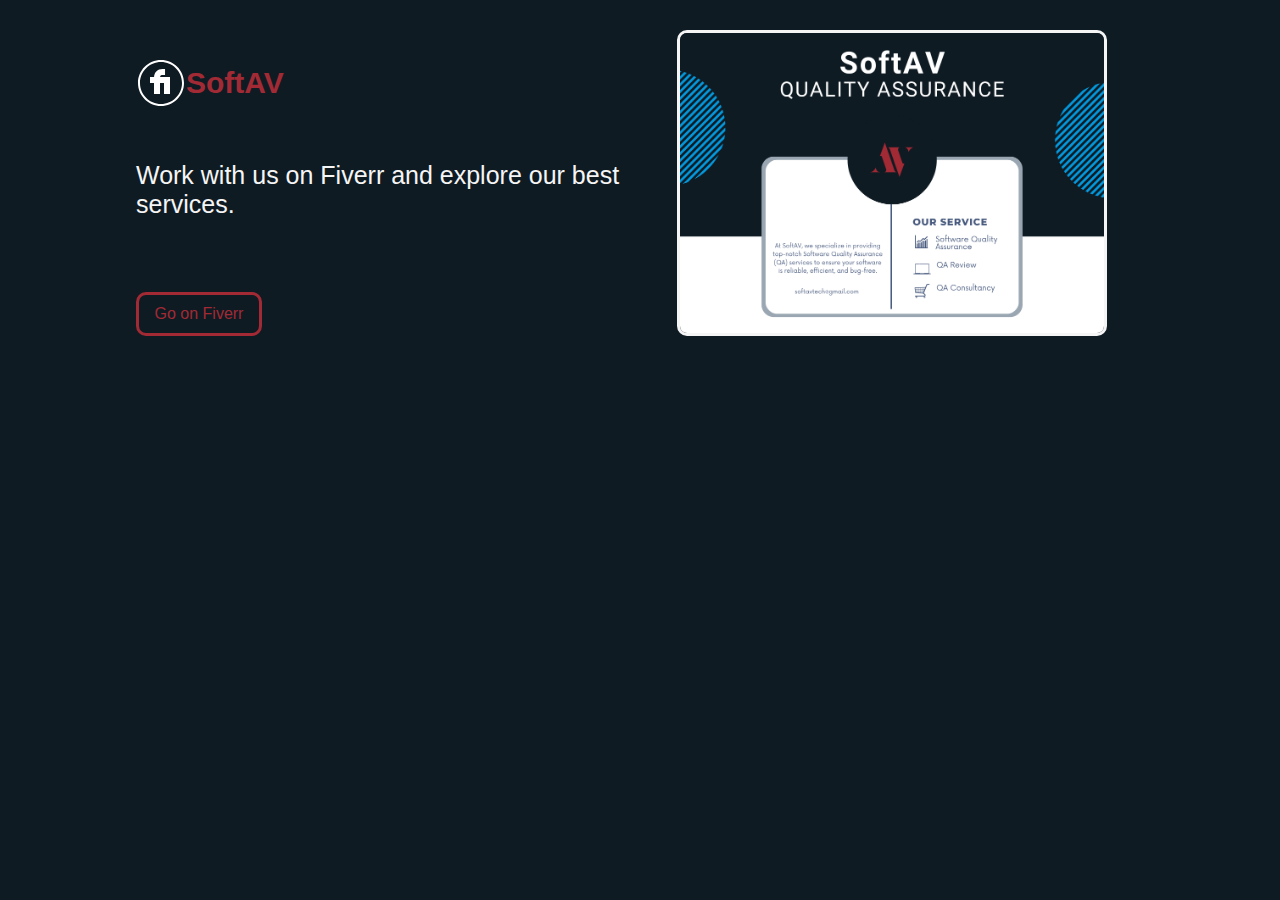
==== pages/contact.html @ 5e68160c "updated index page and added contact page" ====
<!DOCTYPE html>
<html lang="en">
<head>
    <meta charset="UTF-8">
    <meta name="viewport" content="width=device-width, initial-scale=1.0">
    
    <title>SoftAV - Contact</title>
    <link rel="icon" type="image/x-icon" href="../resources/images/logo.png">
    <link rel="stylesheet" type="text/css" href="contact.css">
    <link rel="stylesheet" type="text/css" href="../styles/page-common-style.css">
</head>

<body>
    <main>
        <div class="main-content">
            <div class="content-item">
                <div class="left-div">
                    <div class="title-div">
                        <img class="icon" src="../resources/icons/icons8-fiverr.svg">
                        <h3>SoftAV</h3>
                    </div>
                    <p>Work with us on Fiverr and explore our best services.</p>
                    <a class="button" href="#">Go on Fiverr</a>
                </div>
                <div class="banner-div">
                    <img class="banner" src="../resources/images/fiver-banner.png">
                </div>
            </div>
        </div>
    </main>
</body>
</html>
---- pages/contact.css ----
main {
    padding: 10px;
}

main .main-content {
    padding: 20px;
    width: 80%;
    margin: auto;
    color: whitesmoke;
}

main .main-content .content-item {
    display: flex;
}

.content-item div {
    flex: 1;
}

.content-item .left-div {
    display: flex;
    flex-direction: column;
}

.title-div {
    display: flex;
    align-items: center;
}

.title-div .icon {
    height: 50px;
}

.title-div h3 {
    font-size: 30px;
    color: #a22a35;
}

.content-item div p {
    font-size: 25px;
    flex: 1;
}

.banner-div {
    display: flex;
    justify-content: center;
}

.banner {
    max-width: 100%;
    max-height: 300px;
    height: auto;
    min-width: 200px;
    object-fit: contain;
    margin: auto;
    border-radius: 10px;
    border-style: solid;
}

.content-item .button {
    color: #a22a35;
    padding: 10px;
    border-style: solid;
    border-radius: 10px;
    width: 100px;
    text-align: center;
    text-decoration: none;
}

.content-item .button:hover {
    color: whitesmoke;
    border-color: whitesmoke;
}

@media (max-width: 600px) {
    main .main-content .content-item {
        display: block;
    }
}
---- styles/page-common-style.css ----
@import url('https://fonts.googleapis.com/css2?family=Raleway:wght@400;700&display=swap');

html {
    font-family: 'Titillium Web', sans-serif;
    font-weight: lighter;
    background-color: #0f1b23;
    margin: 0;
    padding: 0;
    scroll-behavior: smooth;
}

body {
    margin: 0;
    padding: 0;
}
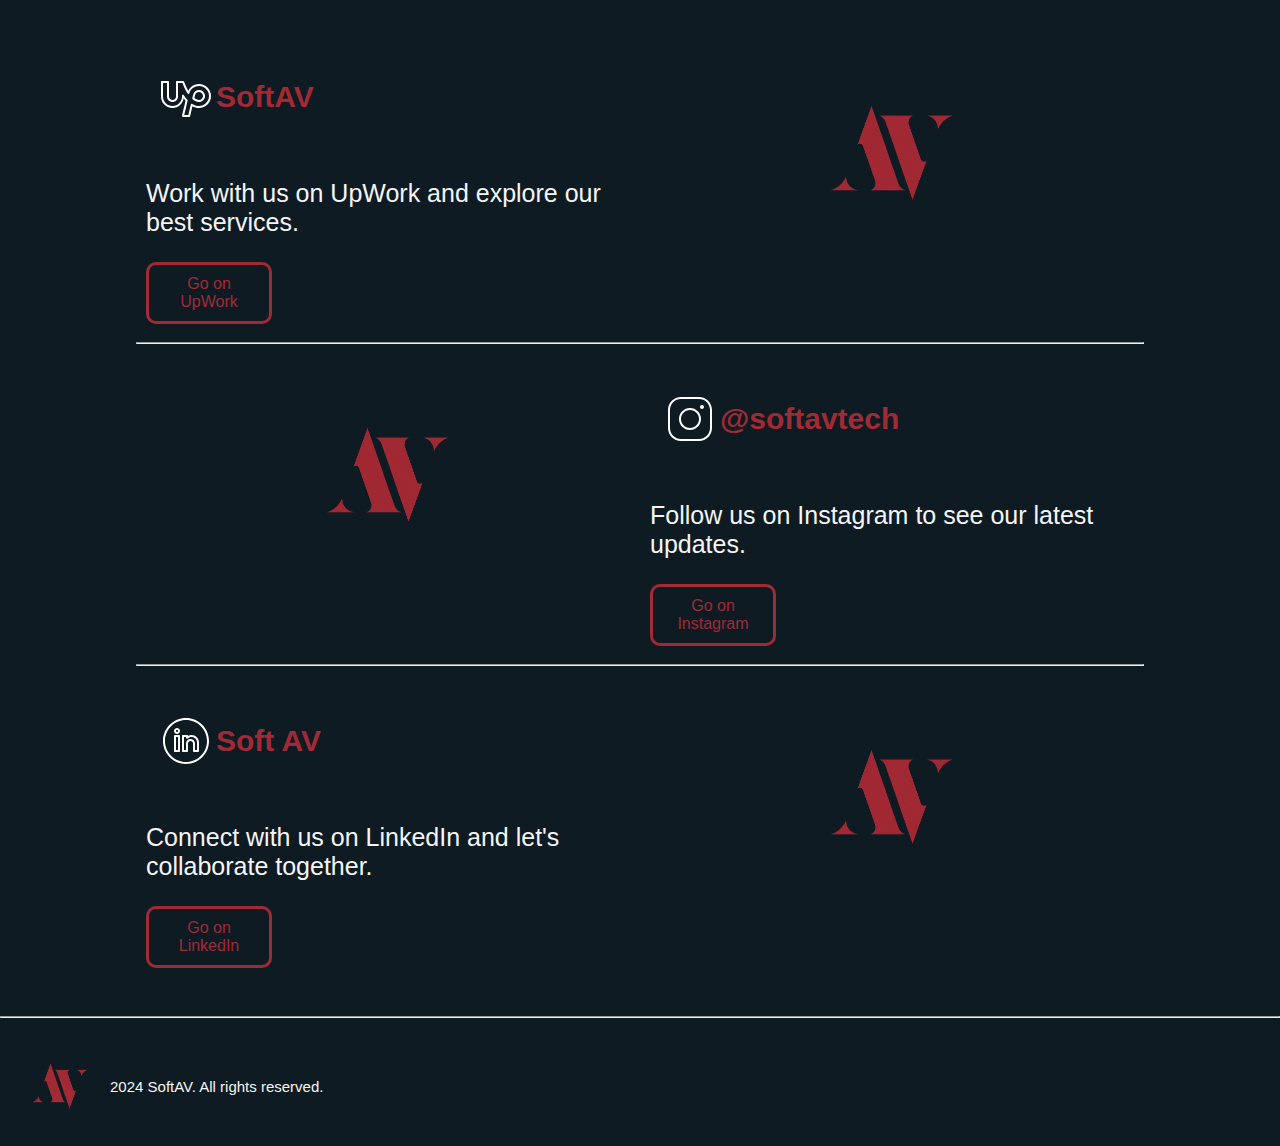
==== commit db3884d3: "updated contact page" ====
--- a/pages/contact.html
+++ b/pages/contact.html
@@ -16,17 +16,60 @@
             <div class="content-item">
                 <div class="left-div">
                     <div class="title-div">
-                        <img class="icon" src="../resources/icons/icons8-fiverr.svg">
+                        <img class="icon" src="../resources/icons/icons8-upwork.svg">
                         <h3>SoftAV</h3>
                     </div>
-                    <p>Work with us on Fiverr and explore our best services.</p>
-                    <a class="button" href="#">Go on Fiverr</a>
+                    <p>Work with us on UpWork and explore our best services.</p>
+                    <a class="button" href="https://www.upwork.com/freelancers/~0168bfbffd6a60db86?mp_source=share" target="_blank">Go on UpWork</a>
                 </div>
                 <div class="banner-div">
-                    <img class="banner" src="../resources/images/fiver-banner.png">
+                    <img class="banner" src="../resources/gif/baner-anim-no-bg.gif">
+                </div>
+            </div>
+
+            <hr>
+
+            <div class="content-item">
+                <div class="right-banner-div">
+                    <img class="banner" src="../resources/gif/baner-anim-no-bg.gif">
+                </div>
+                <div class="left-div">
+                    <div class="title-div">
+                        <img class="icon" src="../resources/icons/icons8-instagram.svg">
+                        <h3>@softavtech</h3>
+                    </div>
+                    <p>Follow us on Instagram to see our latest updates.</p>
+                    <a class="button" href="https://www.instagram.com/softavtech" target="_blank">Go on Instagram</a>
+                </div>
+            </div>
+
+            <hr>
+
+            <div class="content-item">
+                <div class="left-div">
+                    <div class="title-div">
+                        <img class="icon" src="../resources/icons/icons8-linkedin-circled.svg">
+                        <h3>Soft AV</h3>
+                    </div>
+                    <p>Connect with us on LinkedIn and let's collaborate together.</p>
+                    <a class="button" href="#">Go on LinkedIn</a>
+                </div>
+                <div class="banner-div">
+                    <img class="banner" src="../resources/gif/baner-anim-no-bg.gif">
                 </div>
             </div>
         </div>
     </main>
+
+    <hr>
+
+    <footer>
+        <div class="main-div">
+            <div class="copyright-div">
+                <img src="../resources/images/logo.png">
+                <p>2024 SoftAV. All rights reserved.</p>
+            </div>
+        </div>
+    </footer>
 </body>
 </html>--- a/pages/contact.css
+++ b/pages/contact.css
@@ -15,6 +15,7 @@
 
 .content-item div {
     flex: 1;
+    padding: 10px;
 }
 
 .content-item .left-div {
@@ -29,6 +30,7 @@
 
 .title-div .icon {
     height: 50px;
+    padding: 5px;
 }
 
 .title-div h3 {
@@ -43,7 +45,12 @@
 
 .banner-div {
     display: flex;
-    justify-content: center;
+    justify-content: end;
+}
+
+.right-banner-div {
+    display: flex;
+    justify-content: start;
 }
 
 .banner {
@@ -52,9 +59,8 @@
     height: auto;
     min-width: 200px;
     object-fit: contain;
-    margin: auto;
+    /*margin: auto;*/
     border-radius: 10px;
-    border-style: solid;
 }
 
 .content-item .button {
@@ -73,7 +79,19 @@
 }
 
 @media (max-width: 600px) {
+    main {
+        padding: 0px;
+    }
+    main .main-content {
+        width: auto;
+        padding: 0px;
+    }
+
     main .main-content .content-item {
         display: block;
     }
+
+    .banner-div, .right-banner-div {
+        display: none;
+    }
 }--- a/styles/page-common-style.css
+++ b/styles/page-common-style.css
@@ -12,4 +12,27 @@
 body {
     margin: 0;
     padding: 0;
+}
+
+/*FOOTER SECTION CSS*/
+footer {
+    color: whitesmoke;
+}
+
+footer .main-div {
+    display: flex;
+    align-items: center;
+    flex-wrap: wrap;
+    padding: 10px;
+}
+
+footer .main-div .copyright-div {
+    flex: 1;
+    font-size: 15px;
+    display: flex;
+    align-items: center;
+}
+
+footer .main-div .copyright-div img {
+    height: 100px;
 }